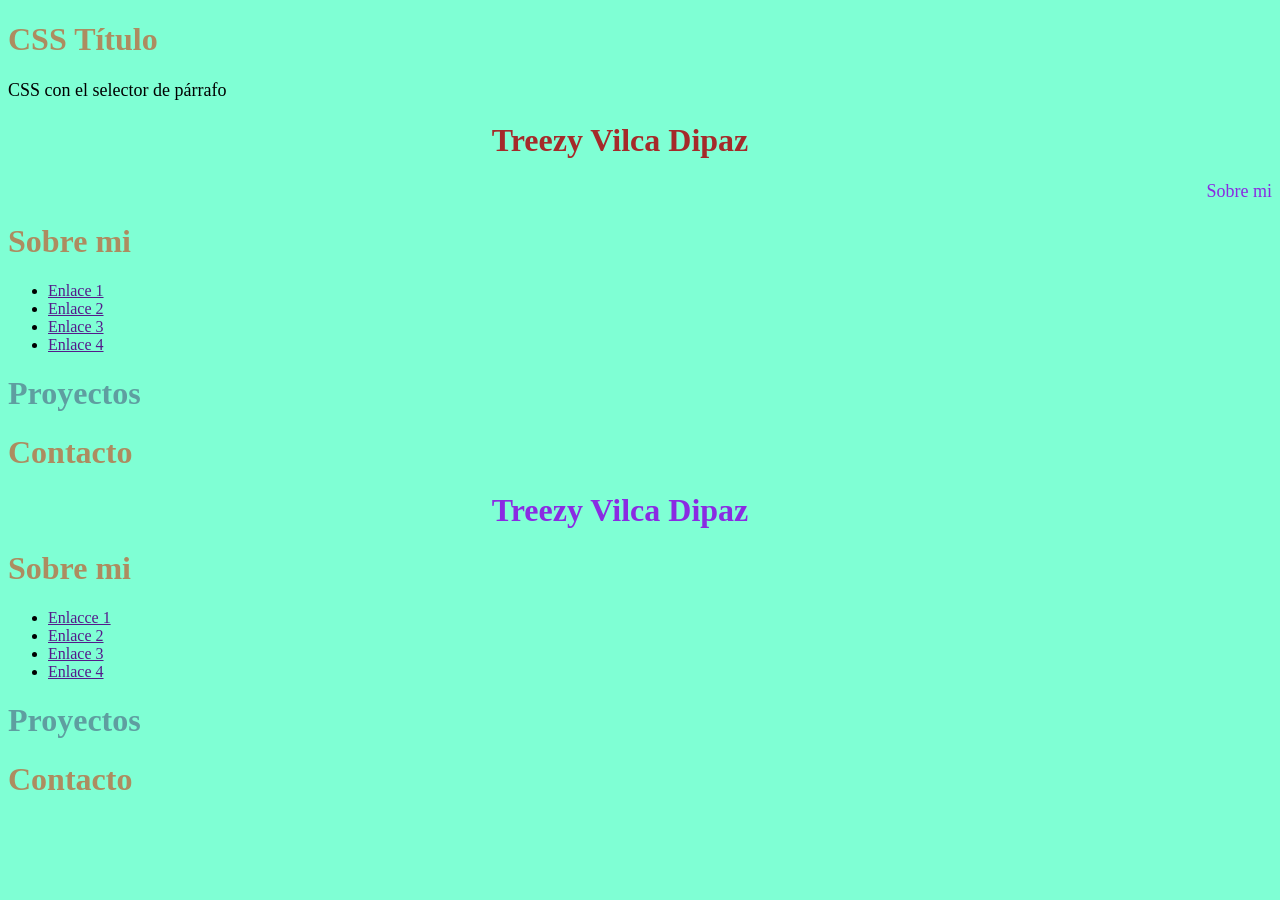
==== css.html @ b5132ced "first commit" ====
<!DOCTYPE html>
<html lang="en">
<head>
    <meta charset="UTF-8">
    <meta name="viewport" content="width=device-width, initial-scale=1.0">
    <title>Document</title>
    <link rel="stylesheet" href="Vilca.CSS">
</head>
<body>
    <h1>CSS Título</h1>
    <p>CSS con el selector de párrafo</p>
</body>
</html>
<meta name="viewport" content="width=device-width, initial-scale=1.0">
<title>Document</title>
<head>
    <body>
   <h1 style="color:brown;text-align:center">Treezy Vilca Dipaz</h1>
   <p style="color:blueviolet;text-align:right">Sobre mi</p>
</body>
    <h1>Sobre mi</h1>
       <nav>
        <ul>
            <li><a href="">Enlace 1</a></li>
            <li><a href="">Enlace 2</a></li>
            <li><a href="">Enlace 3</a></li>
            <li><a href="">Enlace 4</a></li>
        </ul>
       </nav>
    <h1 style="color:cadetblue; text-align">Proyectos</h1>
    <h1>Contacto</h1>
<body>

    <h1 style="color:blueviolet;text-align:center">Treezy Vilca Dipaz</h1>
    <h1>Sobre mi</h1>
       <nav>
        <ul>
            <li><a href="">Enlacce 1</a></li>
            <li><a href="">Enlace 2</a></li>
            <li><a href="">Enlace 3</a></li>
            <li><a href="">Enlace 4</a></li>
        </ul>
       </nav>
    <h1 style="color:cadetblue; text-align">Proyectos</h1>
    <h1>Contacto</h1>
</body>
</html>
---- Vilca.CSS ----
body{
            background-color:aquamarine;
        }
        h1{
            color:rgb(173, 140, 96);
            margin-right: 40px;
        }
        p{
            color:rgb(81, 157, 134)
            margin-left: 40px;
            font-size: large;
        };
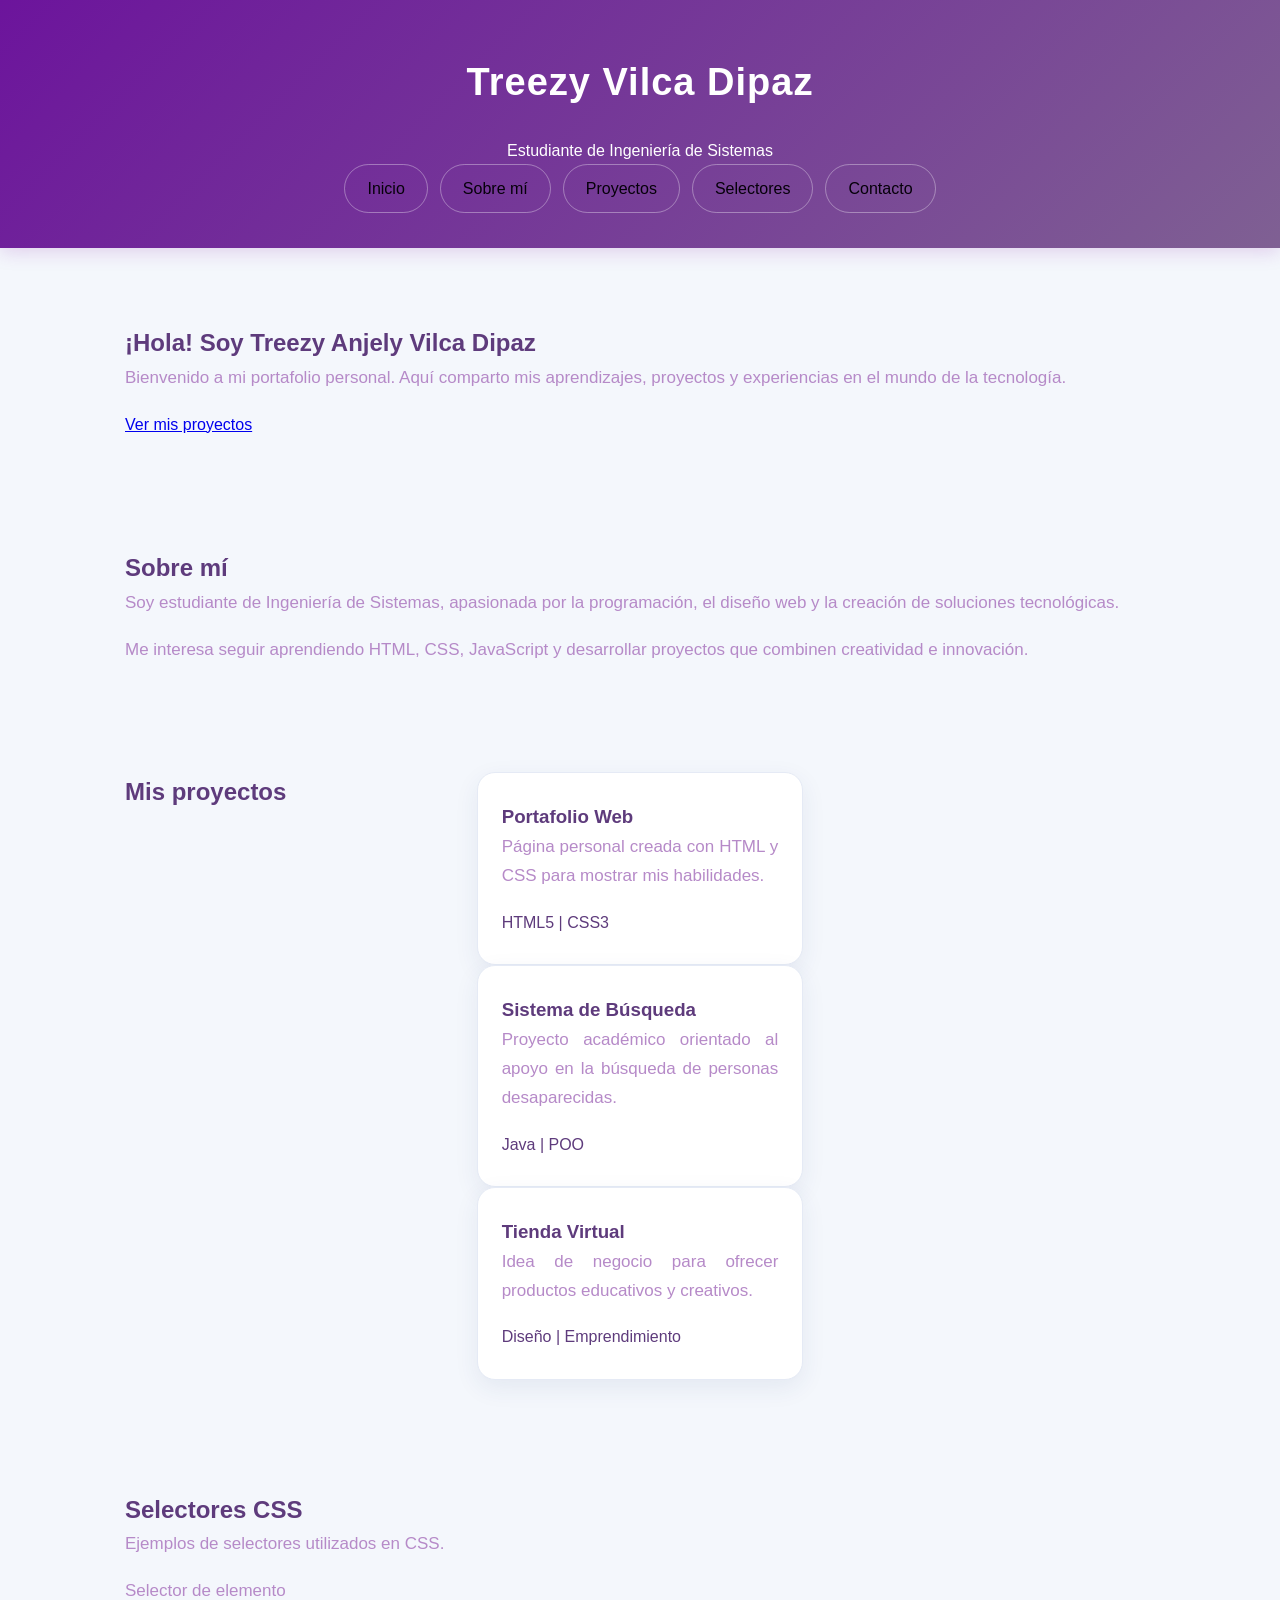
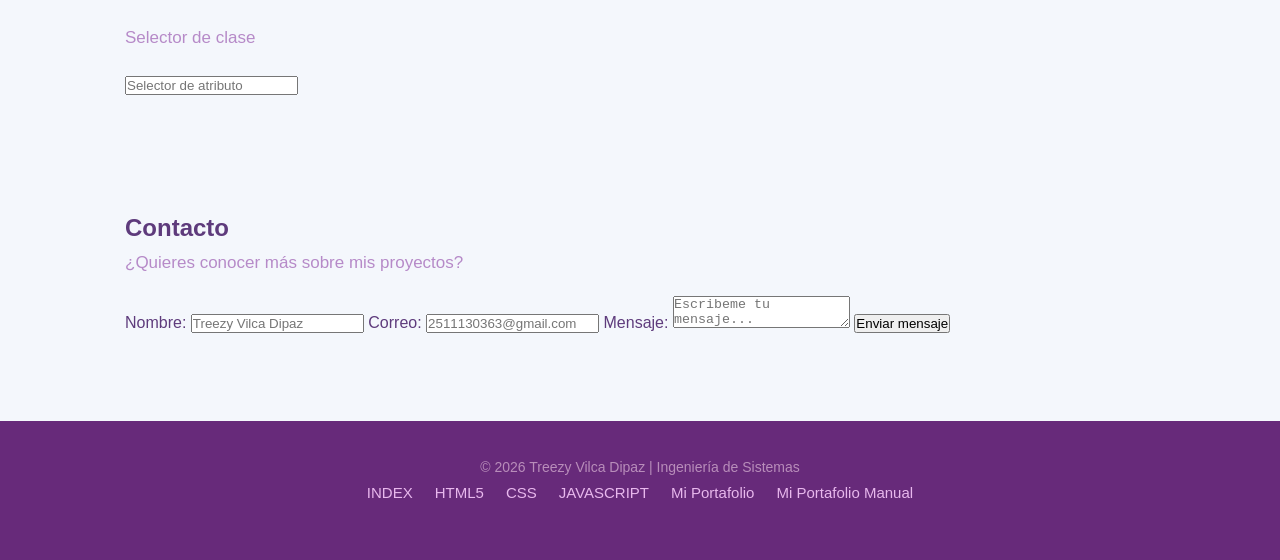
==== commit a2658827: "Agrego enlace" ====
--- a/css.html
+++ b/css.html
@@ -1,47 +1,185 @@
+
 <!DOCTYPE html>
-<html lang="en">
+<html lang="es">
+
 <head>
     <meta charset="UTF-8">
     <meta name="viewport" content="width=device-width, initial-scale=1.0">
-    <title>Document</title>
+
+    <title>Portafolio | Treezy Vilca Dipaz</title>
+
+    <!-- Conexión con CSS -->
     <link rel="stylesheet" href="Vilca.CSS">
 </head>
-<body>
-    <h1>CSS Título</h1>
-    <p>CSS con el selector de párrafo</p>
-</body>
-</html>
-<meta name="viewport" content="width=device-width, initial-scale=1.0">
-<title>Document</title>
-<head>
-    <body>
-   <h1 style="color:brown;text-align:center">Treezy Vilca Dipaz</h1>
-   <p style="color:blueviolet;text-align:right">Sobre mi</p>
-</body>
-    <h1>Sobre mi</h1>
-       <nav>
-        <ul>
-            <li><a href="">Enlace 1</a></li>
-            <li><a href="">Enlace 2</a></li>
-            <li><a href="">Enlace 3</a></li>
-            <li><a href="">Enlace 4</a></li>
-        </ul>
-       </nav>
-    <h1 style="color:cadetblue; text-align">Proyectos</h1>
-    <h1>Contacto</h1>
+
 <body>
 
-    <h1 style="color:blueviolet;text-align:center">Treezy Vilca Dipaz</h1>
-    <h1>Sobre mi</h1>
-       <nav>
-        <ul>
-            <li><a href="">Enlacce 1</a></li>
-            <li><a href="">Enlace 2</a></li>
-            <li><a href="">Enlace 3</a></li>
-            <li><a href="">Enlace 4</a></li>
-        </ul>
-       </nav>
-    <h1 style="color:cadetblue; text-align">Proyectos</h1>
-    <h1>Contacto</h1>
+    <header>
+        <h1>Treezy Vilca Dipaz</h1>
+
+        <p class="subtitulo">
+            Estudiante de Ingeniería de Sistemas
+        </p>
+
+        <nav>
+            <ul>
+                <li><a href="#inicio">Inicio</a></li>
+                <li><a href="#sobre-mi">Sobre mí</a></li>
+                <li><a href="#proyectos">Proyectos</a></li>
+                <li><a href="#selectores">Selectores</a></li>
+                <li><a href="#contacto">Contacto</a></li>
+            </ul>
+        </nav>
+    </header>
+
+    <main>
+
+        <section id="inicio" class="hero">
+            <h2>¡Hola! Soy Treezy Anjely Vilca Dipaz</h2>
+
+            <p>
+                Bienvenido a mi portafolio personal.
+                Aquí comparto mis aprendizajes, proyectos
+                y experiencias en el mundo de la tecnología.
+            </p>
+
+            <a href="#proyectos" class="boton">
+                Ver mis proyectos
+            </a>
+        </section>
+
+        <section id="sobre-mi">
+            <h2>Sobre mí</h2>
+
+            <p>
+                Soy estudiante de Ingeniería de Sistemas,
+                apasionada por la programación, el diseño web
+                y la creación de soluciones tecnológicas.
+            </p>
+
+            <p>
+                Me interesa seguir aprendiendo HTML, CSS,
+                JavaScript y desarrollar proyectos que
+                combinen creatividad e innovación.
+            </p>
+        </section>
+
+        <section id="proyectos">
+            <h2>Mis proyectos</h2>
+
+            <div class="proyectos-container">
+
+                <article class="proyecto">
+                    <h3>Portafolio Web</h3>
+
+                    <p>
+                        Página personal creada con HTML y CSS
+                        para mostrar mis habilidades.
+                    </p>
+
+                    <span>HTML5 | CSS3</span>
+                </article>
+
+                <article class="proyecto">
+                    <h3>Sistema de Búsqueda</h3>
+
+                    <p>
+                        Proyecto académico orientado al apoyo
+                        en la búsqueda de personas desaparecidas.
+                    </p>
+
+                    <span>Java | POO</span>
+                </article>
+
+                <article class="proyecto">
+                    <h3>Tienda Virtual</h3>
+
+                    <p>
+                        Idea de negocio para ofrecer productos
+                        educativos y creativos.
+                    </p>
+
+                    <span>Diseño | Emprendimiento</span>
+                </article>
+
+            </div>
+        </section>
+
+        <section id="selectores">
+            <h2>Selectores CSS</h2>
+
+            <p>
+                Ejemplos de selectores utilizados en CSS.
+            </p>
+
+            <p>Selector de elemento</p>
+
+            <p class="mi-clase">
+                Selector de clase
+            </p>
+
+            <p id="mi-id">
+            </p>
+
+            <input
+                type="text"
+                placeholder="Selector de atributo"
+            >
+
+        </section>
+
+        <section id="contacto">
+            <h2>Contacto</h2>
+
+            <p>
+                ¿Quieres conocer más sobre mis proyectos?
+            </p>
+
+            <form>
+                <label for="nombre">Nombre:</label>
+
+                <input
+                    type="text"
+                    id="nombre"
+                    placeholder="Treezy Vilca Dipaz"
+                >
+
+                <label for="correo">Correo:</label>
+
+                <input
+                    type="email"
+                    id="correo"
+                    placeholder="2511130363@gmail.com"
+                >
+
+                <label for="mensaje">Mensaje:</label>
+
+                <textarea
+                    id="mensaje"
+                    placeholder="Escribeme tu mensaje..."
+                ></textarea>
+
+                <button type="submit">
+                    Enviar mensaje
+                </button>
+            </form>
+        </section>
+
+    </main>
+
+    <footer>
+        <p>
+            © 2026 Treezy Vilca Dipaz | Ingeniería de Sistemas
+        </p>
+        <nav>
+        <a href="index.html">INDEX</a>
+        <a href="html5.html">HTML5</a>
+        <a href="css.html">CSS</a>
+        <a href="javascript02.html">JAVASCRIPT</a>
+        <a href="https:/2511130363-sketch.github.io/PagWeb/">Mi Portafolio</a>
+        <a href="https://2511130363-sketch.github.io/Portafolio.Manual/">Mi Portafolio Manual</a>
+      </nav>
+    </footer>
+
 </body>
 </html>
--- a/Vilca.CSS
+++ b/Vilca.CSS
@@ -1,12 +1,186 @@
-body{
-            background-color:aquamarine;
-        }
-        h1{
-            color:rgb(173, 140, 96);
-            margin-right: 40px;
-        }
-        p{
-            color:rgb(81, 157, 134)
-            margin-left: 40px;
-            font-size: large;
-        };+* {
+    margin: 0;
+    padding: 0;
+    box-sizing: border-box;
+}
+
+html {
+    scroll-behavior: smooth;
+}
+
+body {
+    font-family: 'Segoe UI', Arial, sans-serif;
+    background: #f4f7fc;
+    color: #5e3b7c;
+    line-height: 1.7;
+}
+
+header {
+    background: linear-gradient(135deg, #6c149c, #7f6093);
+    color: white;
+    text-align: center;
+    padding: 50px 20px 35px;
+    box-shadow: 0 4px 18px rgba(131, 28, 165, 0.18);
+}
+
+header h1 {
+    font-size: 38px;
+    letter-spacing: 1px;
+    margin-bottom: 22px;
+    font-weight: 700;
+}
+
+nav ul {
+    list-style: none;
+    display: flex;
+    justify-content: center;
+    align-items: center;
+    gap: 12px;
+    flex-wrap: wrap;
+}
+
+nav ul li a {
+    display: inline-block;
+    color: rgb(6, 0, 10);
+    text-decoration: none;
+    padding: 10px 22px;
+    border: 1px solid rgba(255, 255, 255, 0.35);
+    border-radius: 25px;
+    transition: all 0.3s ease;
+    font-weight: 500;
+}
+
+nav ul li a:hover {
+    background: #8f6a91;
+    color: #6d0f8a;
+    transform: translateY(-3px);
+    border-color: #814c93;
+}
+
+section {
+    max-width: 1100px;
+    margin: 40px auto;
+    padding: 35px;
+}
+
+section h1,
+body > h1 {
+    text-align: center;
+    font-size: 32px;
+    color: #6e2f86;
+    margin-bottom: 25px;
+    position: relative;
+}
+
+section p {
+    font-size: 17px;
+    color: #b68ac8;
+    margin-bottom: 18px;
+    text-align: justify;
+}
+
+section:has(article) {
+    display: grid;
+    grid-template-columns: repeat(3, 1fr);
+    gap: 25px;
+    padding-top: 15px;
+}
+
+article {
+    background: white;
+    padding: 28px 24px;
+    border-radius: 18px;
+    border: 1px solid #e5eaf5;
+    box-shadow: 0 8px 25px rgba(40, 65, 110, 0.08);
+    transition: all 0.3s ease;
+    position: relative;
+    overflow: hidden;
+}
+
+article:hover {
+    transform: translateY(-8px);
+    box-shadow: 0 15px 35px rgba(139, 53, 200, 0.15);
+}
+
+article p:first-child {
+    font-size: 21px;
+    font-weight: 700;
+    color: #692391;
+    margin-bottom: 10px;
+}
+
+article p:last-child {
+    font-size: 15px;
+    color: #9079ab;
+}
+
+body > h1:last-of-type {
+    margin-top: 45px;
+}
+
+footer {
+    background: #672a7a;
+    color: white;
+    text-align: center;
+    padding: 35px 20px;
+    margin-top: 50px;
+}
+
+footer nav {
+    display: flex;
+    justify-content: center;
+    align-items: center;
+    flex-wrap: wrap;
+    gap: 22px;
+    margin-bottom: 20px;
+}
+
+footer nav a {
+    color: #e8b8ed;
+    text-decoration: none;
+    font-size: 15px;
+    transition: color 0.3s ease;
+}
+
+footer nav a:hover {
+    color: #c164d8;
+}
+
+footer p {
+    color: #b88dba;
+    font-size: 14px;
+}
+
+@media (max-width: 768px) {
+
+    header h1 {
+        font-size: 28px;
+    }
+
+    section {
+        padding: 25px 20px;
+        margin: 25px auto;
+    }
+
+    section:has(article) {
+        grid-template-columns: 1fr;
+        padding: 20px;
+    }
+
+    section h1,
+    body > h1 {
+        font-size: 27px;
+    }
+
+    nav ul {
+        gap: 8px;
+    }
+
+    nav ul li a {
+        padding: 8px 16px;
+    }
+
+    article {
+        padding: 25px 20px;
+    }
+}
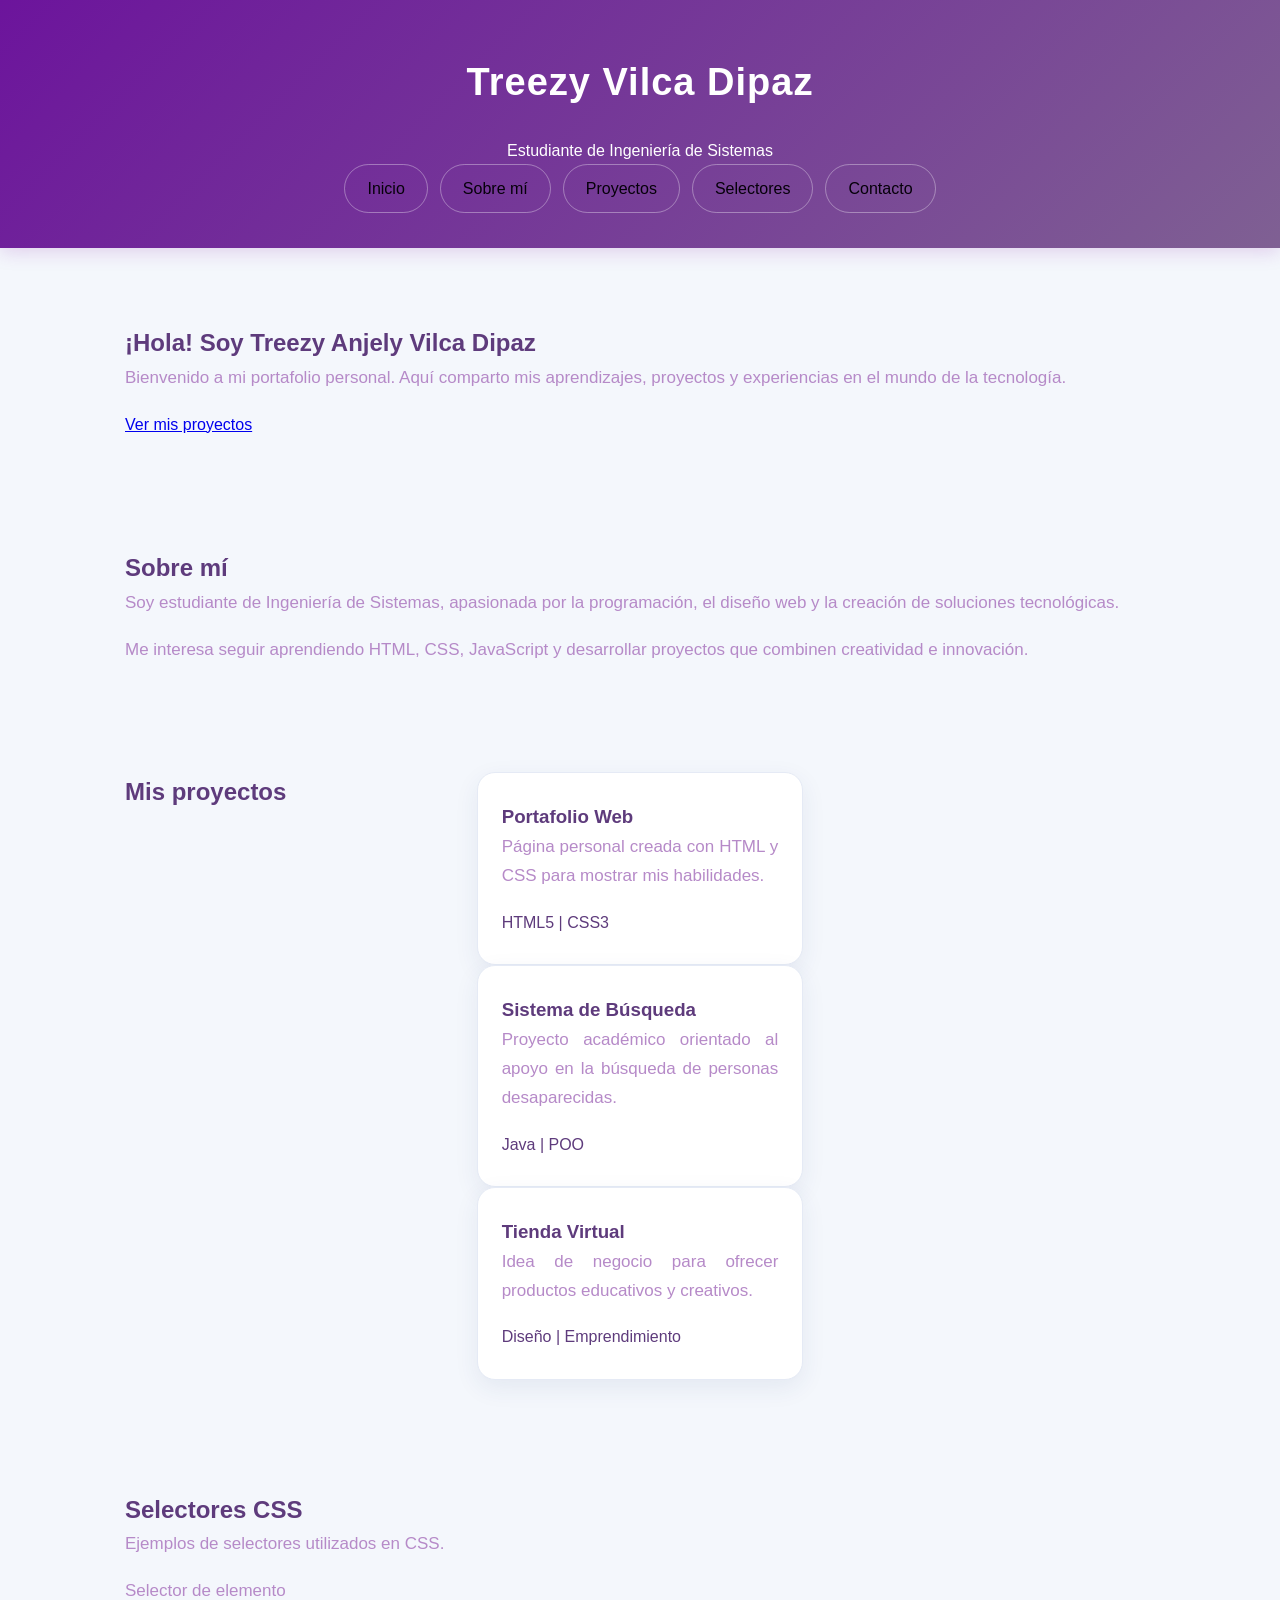
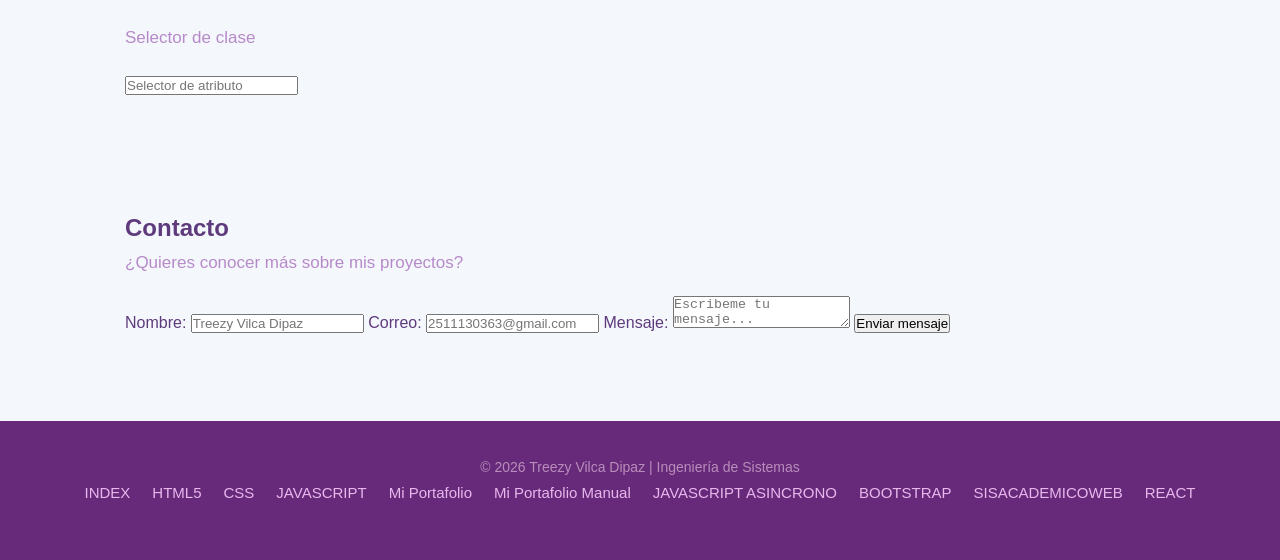
==== commit 0f0eba77: "Recuperar archivos y actualizar proyecto web" ====
--- a/css.html
+++ b/css.html
@@ -172,12 +172,16 @@
             © 2026 Treezy Vilca Dipaz | Ingeniería de Sistemas
         </p>
         <nav>
-        <a href="index.html">INDEX</a>
+         <a href="index.html">INDEX</a>
         <a href="html5.html">HTML5</a>
         <a href="css.html">CSS</a>
         <a href="javascript02.html">JAVASCRIPT</a>
-        <a href="https:/2511130363-sketch.github.io/PagWeb/">Mi Portafolio</a>
+        <a href=" https://2511130363-sketch.github.io/PagWeb/">Mi Portafolio</a>
         <a href="https://2511130363-sketch.github.io/Portafolio.Manual/">Mi Portafolio Manual</a>
+        <a href="javascripAsincrono.html">JAVASCRIPT ASINCRONO</a>
+        <a href="framework/index.html">BOOTSTRAP</a>
+        <a href="SistemaAcademico/index.html">SISACADEMICOWEB</a>
+        <a href="http://localhost:5173/">REACT</a>
       </nav>
     </footer>
 
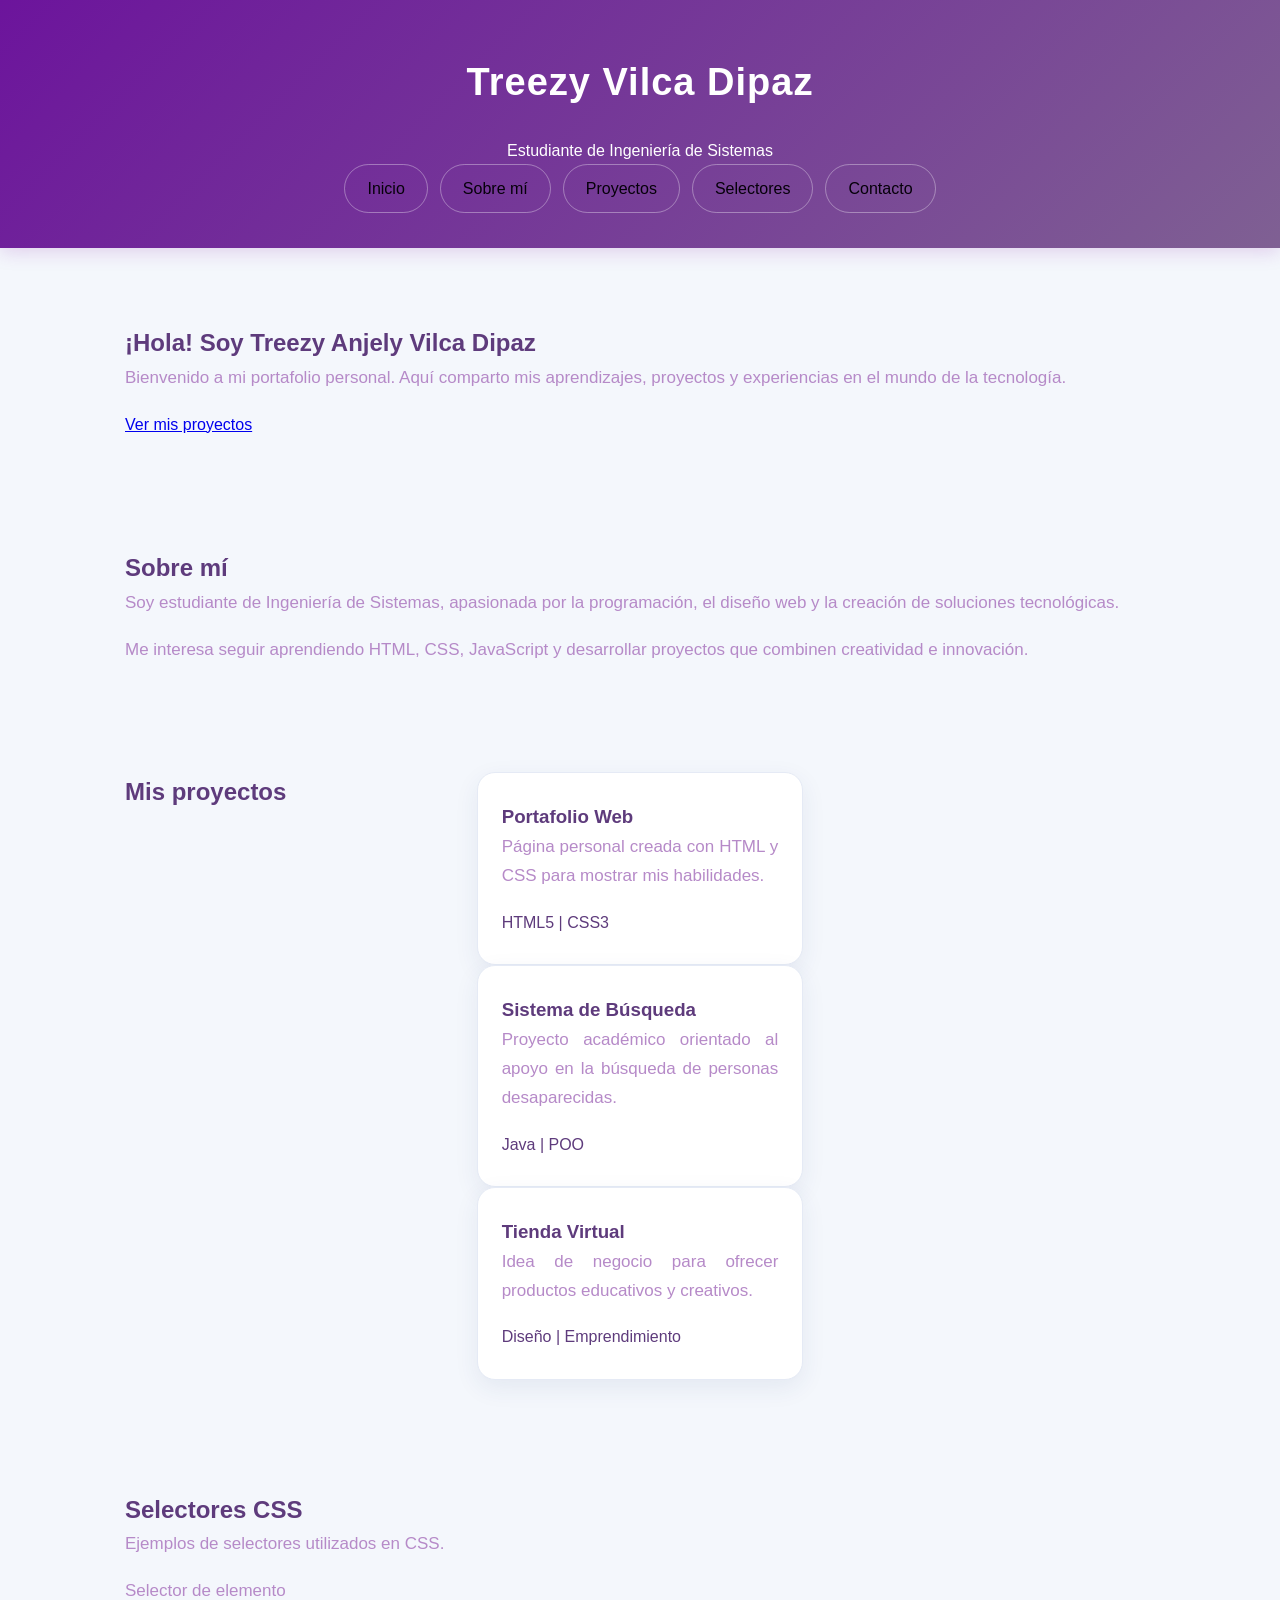
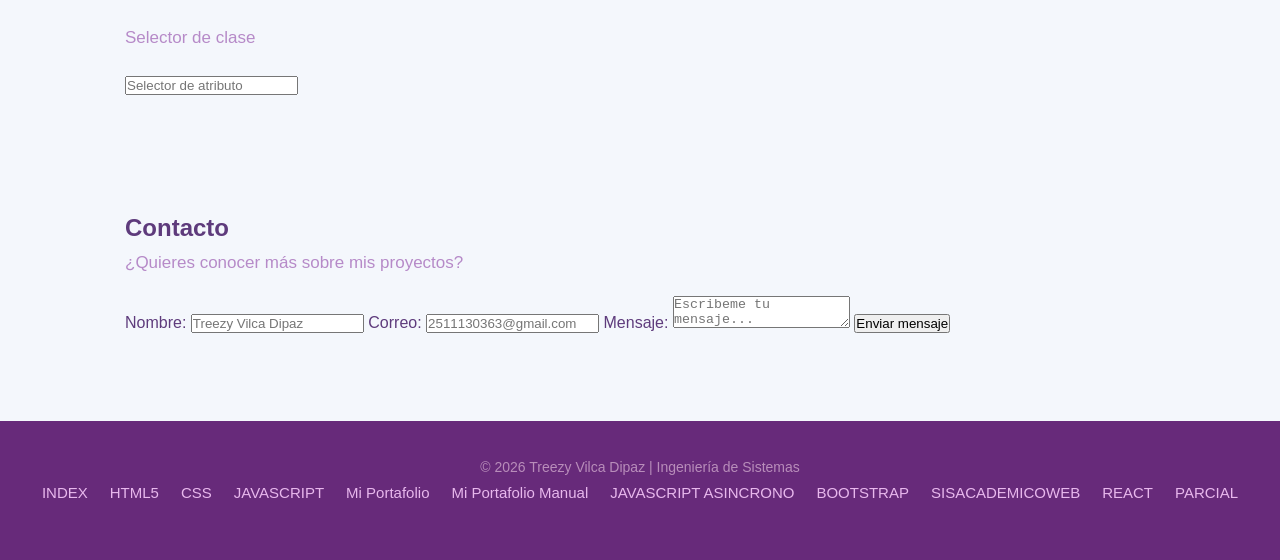
==== commit 26afceb4: "xd" ====
--- a/css.html
+++ b/css.html
@@ -182,6 +182,7 @@
         <a href="framework/index.html">BOOTSTRAP</a>
         <a href="SistemaAcademico/index.html">SISACADEMICOWEB</a>
         <a href="http://localhost:5173/">REACT</a>
+        <a href="Parcial/index.html">PARCIAL</a>
       </nav>
     </footer>
 
